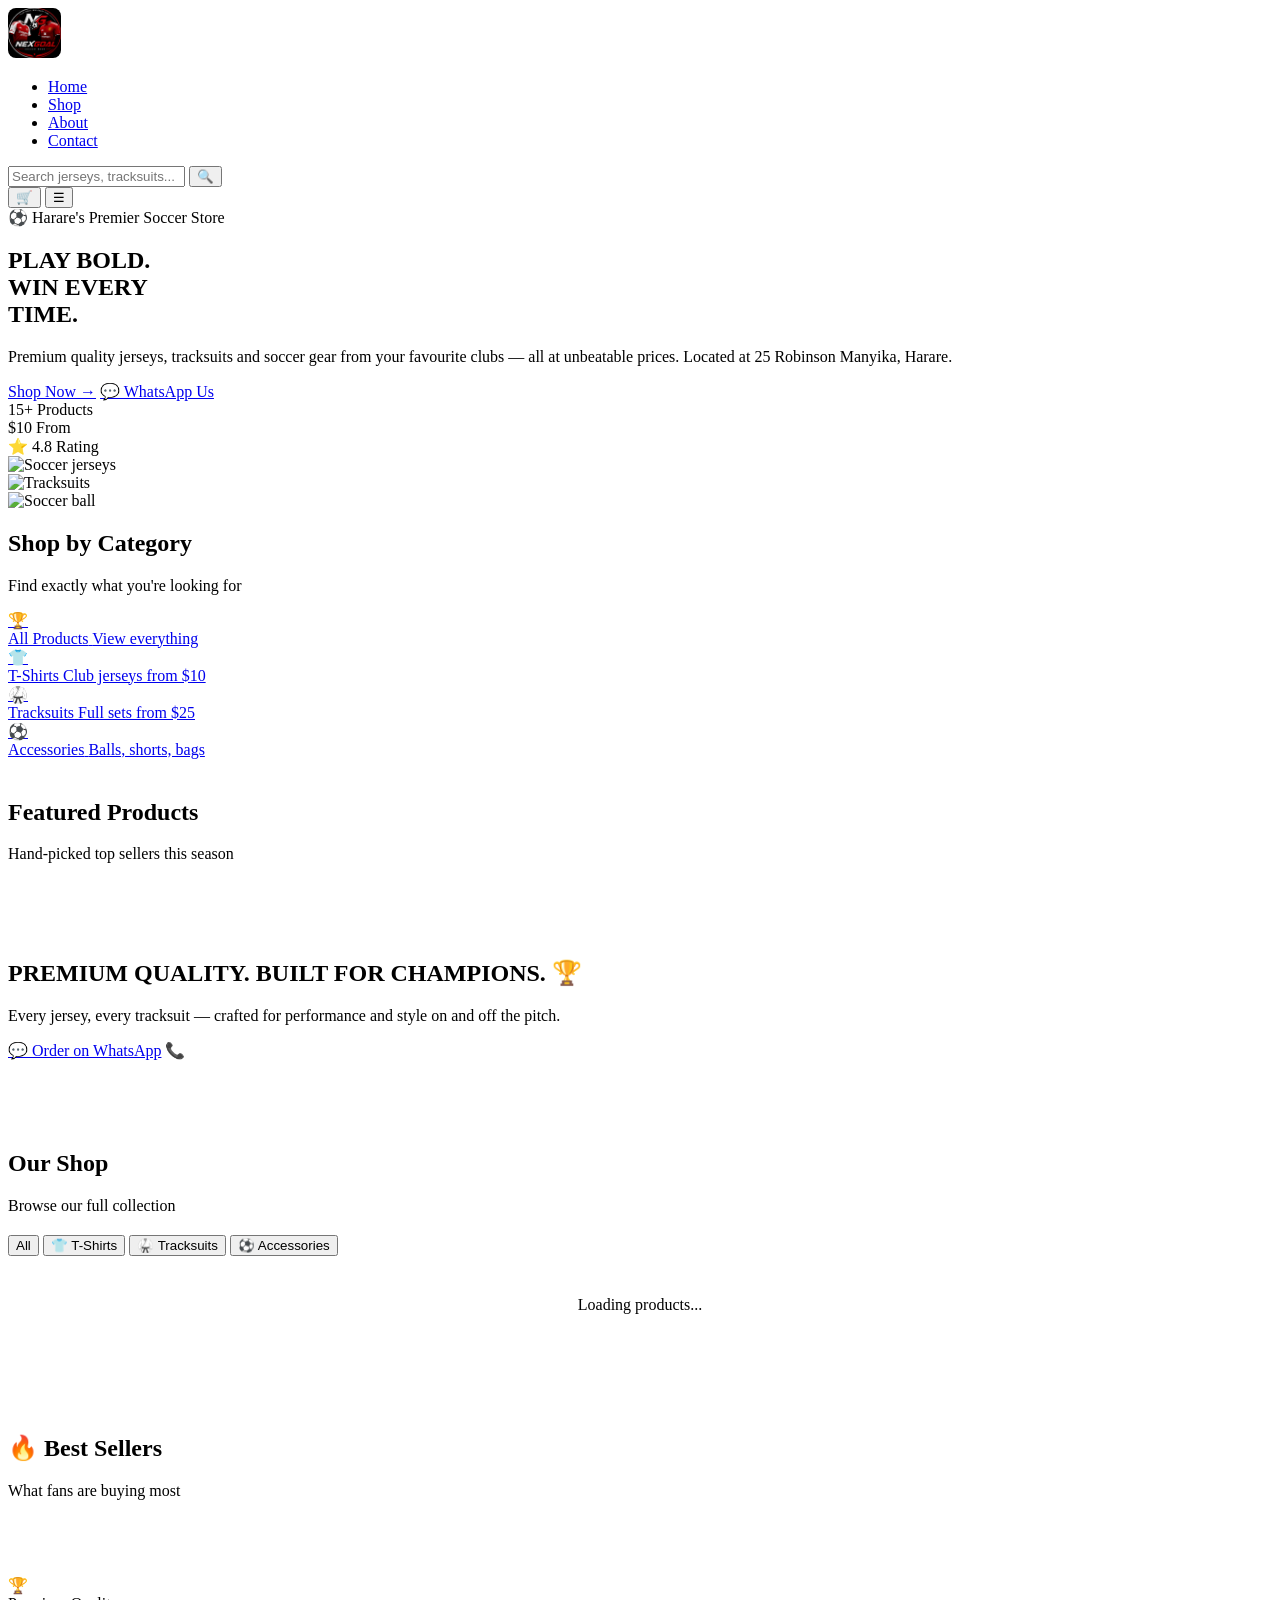
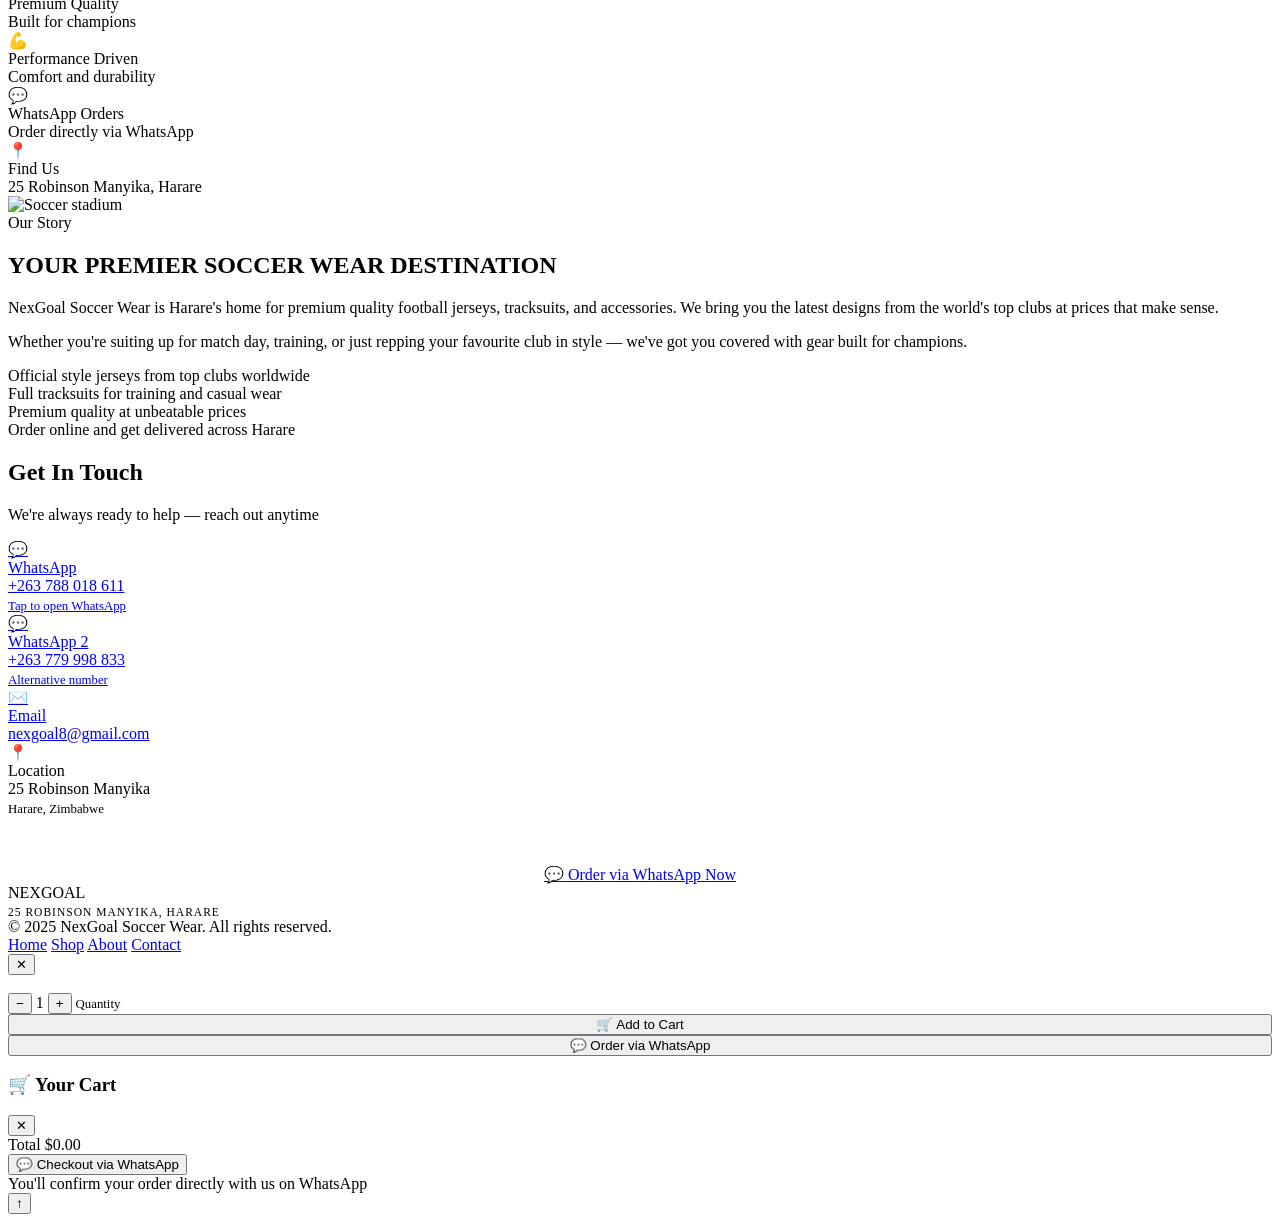
==== index.html @ 26e88021 "Add files via upload" ====
<!DOCTYPE html>
<html lang="en">
<head>
  <meta charset="UTF-8">
  <meta name="viewport" content="width=device-width, initial-scale=1.0">
  <meta name="description" content="NexGoal Soccer Wear — Premium quality jerseys, tracksuits and soccer gear. Play Bold. Win Every Time. Located at 25 Robinson Manyika, Harare.">
  <title>NexGoal Soccer Wear — Play Bold. Win Every Time.</title>
  <link rel="stylesheet" href="css/style.css">
  <link rel="icon" href="data:image/svg+xml,<svg xmlns='http://www.w3.org/2000/svg' viewBox='0 0 100 100'><text y='.9em' font-size='90'>⚽</text></svg>">
</head>
<body>

<!-- ========== NAVBAR ========== -->
<nav class="navbar">
  <div class="container">
    <div class="nav-inner">
      <a href="#home" class="nav-logo">
        <img src="[data-uri]" alt="NexGoal Soccer Wear" style="height:50px;width:auto;border-radius:8px;">
      </a>
      <ul class="nav-links" id="nav-links">
        <li><a href="#home" class="active">Home</a></li>
        <li><a href="#shop">Shop</a></li>
        <li><a href="#about">About</a></li>
        <li><a href="#contact">Contact</a></li>
      </ul>
      <div class="nav-search">
        <input class="search-input" type="text" placeholder="Search jerseys, tracksuits...">
        <button class="search-btn">🔍</button>
      </div>
      <div class="nav-actions">
        <button class="cart-btn" onclick="openCart()" title="View Cart">
          🛒 <span class="cart-badge" style="display:none">0</span>
        </button>
        <button class="hamburger" onclick="toggleMobileNav()" aria-label="Menu">☰</button>
      </div>
    </div>
  </div>
</nav>

<!-- ========== HERO ========== -->
<section class="hero" id="home">
  <div class="hero-bg"></div>
  <div class="hero-diagonal"></div>
  <div class="container">
    <div class="hero-inner">
      <div class="hero-content">
        <div class="hero-tag">⚽ Harare's Premier Soccer Store</div>
        <h1>PLAY BOLD.<br><span>WIN EVERY</span><br>TIME.</h1>
        <p>Premium quality jerseys, tracksuits and soccer gear from your favourite clubs — all at unbeatable prices. Located at 25 Robinson Manyika, Harare.</p>
        <div class="hero-btns">
          <a href="#shop" class="btn btn-red">Shop Now →</a>
          <a href="https://wa.me/263788018611" target="_blank" class="btn btn-whatsapp">💬 WhatsApp Us</a>
        </div>
        <div class="hero-stats">
          <div class="stat-item">
            <span class="stat-num">15+</span>
            <span class="stat-label">Products</span>
          </div>
          <div class="stat-item">
            <span class="stat-num">$10</span>
            <span class="stat-label">From</span>
          </div>
          <div class="stat-item">
            <span class="stat-num">⭐ 4.8</span>
            <span class="stat-label">Rating</span>
          </div>
        </div>
      </div>
      <div class="hero-visual">
        <div class="hero-img-card">
          <img src="https://images.unsplash.com/photo-1574629810360-7efbbe195018?w=800&q=80" alt="Soccer jerseys">
        </div>
        <div class="hero-img-card">
          <img src="https://images.unsplash.com/photo-1556906781-9a412961a28c?w=400&q=80" alt="Tracksuits">
        </div>
        <div class="hero-img-card">
          <img src="https://images.unsplash.com/photo-1553778263-73a83bab9b0c?w=400&q=80" alt="Soccer ball">
        </div>
      </div>
    </div>
  </div>
</section>

<!-- ========== CATEGORIES ========== -->
<section class="categories-strip">
  <div class="container">
    <div class="section-header">
      <h2 class="section-title">Shop by <span>Category</span></h2>
      <p class="section-subtitle">Find exactly what you're looking for</p>
    </div>
    <div class="categories-grid">
      <a class="cat-card active" data-cat="All" onclick="setFilter('All');scrollToShop()" href="#shop">
        <div class="cat-icon">🏆</div>
        <span class="cat-name">All Products</span>
        <span class="cat-count">View everything</span>
      </a>
      <a class="cat-card" data-cat="T-Shirts" onclick="setFilter('T-Shirts');scrollToShop()" href="#shop">
        <div class="cat-icon">👕</div>
        <span class="cat-name">T-Shirts</span>
        <span class="cat-count">Club jerseys from $10</span>
      </a>
      <a class="cat-card" data-cat="Tracksuits" onclick="setFilter('Tracksuits');scrollToShop()" href="#shop">
        <div class="cat-icon">🥋</div>
        <span class="cat-name">Tracksuits</span>
        <span class="cat-count">Full sets from $25</span>
      </a>
      <a class="cat-card" data-cat="Accessories" onclick="setFilter('Accessories');scrollToShop()" href="#shop">
        <div class="cat-icon">⚽</div>
        <span class="cat-name">Accessories</span>
        <span class="cat-count">Balls, shorts, bags</span>
      </a>
    </div>
  </div>
</section>

<!-- ========== FEATURED ========== -->
<section style="padding:20px 0 60px;background:var(--black)">
  <div class="container">
    <div class="section-header">
      <h2 class="section-title">Featured <span>Products</span></h2>
      <p class="section-subtitle">Hand-picked top sellers this season</p>
    </div>
    <div class="products-grid" id="featured-grid"></div>
  </div>
</section>

<!-- ========== BANNER ========== -->
<div class="banner-strip">
  <div class="container">
    <div class="banner-inner">
      <div class="banner-text">
        <h2>PREMIUM QUALITY. BUILT FOR CHAMPIONS. 🏆</h2>
        <p>Every jersey, every tracksuit — crafted for performance and style on and off the pitch.</p>
      </div>
      <div class="banner-actions">
        <a href="https://wa.me/263788018611?text=Hello%20NexGoal!%20I%20need%20soccer%20wear." target="_blank" class="btn btn-outline">💬 Order on WhatsApp</a>
        <a href="tel:+263788018611" class="btn" style="background:var(--black);color:white">📞 Call Now</a>
      </div>
    </div>
  </div>
</div>

<!-- ========== SHOP ========== -->
<section class="products-section" id="shop" style="padding-top:70px">
  <div class="container">
    <div class="section-header" style="margin-bottom:20px">
      <h2 class="section-title">Our <span>Shop</span></h2>
      <p class="section-subtitle">Browse our full collection</p>
    </div>
    <div class="products-controls" id="filter-controls">
      <button class="filter-btn active" data-cat="All" onclick="setFilter('All')">All</button>
      <button class="filter-btn" data-cat="T-Shirts" onclick="setFilter('T-Shirts')">👕 T-Shirts</button>
      <button class="filter-btn" data-cat="Tracksuits" onclick="setFilter('Tracksuits')">🥋 Tracksuits</button>
      <button class="filter-btn" data-cat="Accessories" onclick="setFilter('Accessories')">⚽ Accessories</button>
    </div>
    <div class="products-grid" id="products-grid">
      <div style="grid-column:1/-1;text-align:center;padding:40px;color:var(--grey-500)">Loading products...</div>
    </div>
  </div>
</section>

<!-- ========== BEST SELLERS ========== -->
<section style="padding:60px 0;background:var(--dark)">
  <div class="container">
    <div class="section-header">
      <h2 class="section-title">🔥 <span>Best Sellers</span></h2>
      <p class="section-subtitle">What fans are buying most</p>
    </div>
    <div class="products-grid" id="bestseller-grid"></div>
  </div>
</section>

<!-- ========== INFO STRIP ========== -->
<div class="info-strip">
  <div class="container">
    <div class="info-grid">
      <div class="info-item">
        <div class="info-icon">🏆</div>
        <div class="info-title">Premium Quality</div>
        <div class="info-text">Built for champions</div>
      </div>
      <div class="info-item">
        <div class="info-icon">💪</div>
        <div class="info-title">Performance Driven</div>
        <div class="info-text">Comfort and durability</div>
      </div>
      <div class="info-item">
        <div class="info-icon">💬</div>
        <div class="info-title">WhatsApp Orders</div>
        <div class="info-text">Order directly via WhatsApp</div>
      </div>
      <div class="info-item">
        <div class="info-icon">📍</div>
        <div class="info-title">Find Us</div>
        <div class="info-text">25 Robinson Manyika, Harare</div>
      </div>
    </div>
  </div>
</div>

<!-- ========== ABOUT ========== -->
<section class="about-section" id="about">
  <div class="container">
    <div class="about-grid">
      <div class="about-img">
        <img src="https://images.unsplash.com/photo-1508098682722-e99c643e7f0b?w=800&q=80" alt="Soccer stadium" loading="lazy">
      </div>
      <div class="about-content">
        <div class="about-tag">Our Story</div>
        <h2>YOUR PREMIER <span>SOCCER WEAR</span> DESTINATION</h2>
        <p>NexGoal Soccer Wear is Harare's home for premium quality football jerseys, tracksuits, and accessories. We bring you the latest designs from the world's top clubs at prices that make sense.</p>
        <p>Whether you're suiting up for match day, training, or just repping your favourite club in style — we've got you covered with gear built for champions.</p>
        <div class="about-highlights">
          <div class="highlight"><div class="highlight-dot"></div>Official style jerseys from top clubs worldwide</div>
          <div class="highlight"><div class="highlight-dot"></div>Full tracksuits for training and casual wear</div>
          <div class="highlight"><div class="highlight-dot"></div>Premium quality at unbeatable prices</div>
          <div class="highlight"><div class="highlight-dot"></div>Order online and get delivered across Harare</div>
        </div>
      </div>
    </div>
  </div>
</section>

<!-- ========== CONTACT ========== -->
<section class="contact-section" id="contact">
  <div class="container">
    <div class="section-header">
      <h2 class="section-title">Get In <span>Touch</span></h2>
      <p class="section-subtitle">We're always ready to help — reach out anytime</p>
    </div>
    <div class="contact-grid">
      <a class="contact-card" href="https://wa.me/263788018611" target="_blank">
        <div class="contact-icon">💬</div>
        <div>
          <div class="contact-label">WhatsApp</div>
          <div class="contact-value">+263 788 018 611</div>
          <div style="font-size:0.8rem;color:var(--grey-500);margin-top:4px">Tap to open WhatsApp</div>
        </div>
      </a>
      <a class="contact-card" href="https://wa.me/263779998833" target="_blank">
        <div class="contact-icon">💬</div>
        <div>
          <div class="contact-label">WhatsApp 2</div>
          <div class="contact-value">+263 779 998 833</div>
          <div style="font-size:0.8rem;color:var(--grey-500);margin-top:4px">Alternative number</div>
        </div>
      </a>
      <a class="contact-card" href="mailto:nexgoal8@gmail.com">
        <div class="contact-icon">✉️</div>
        <div>
          <div class="contact-label">Email</div>
          <div class="contact-value">nexgoal8@gmail.com</div>
        </div>
      </a>
      <div class="contact-card">
        <div class="contact-icon">📍</div>
        <div>
          <div class="contact-label">Location</div>
          <div class="contact-value">25 Robinson Manyika</div>
          <div style="font-size:0.8rem;color:var(--grey-500);margin-top:4px">Harare, Zimbabwe</div>
        </div>
      </div>
    </div>
    <div style="text-align:center;margin-top:48px">
      <a href="https://wa.me/263788018611?text=Hello%20NexGoal!%20I%20would%20like%20to%20place%20an%20order." target="_blank" class="btn btn-whatsapp" style="font-size:1rem;padding:16px 36px;">
        💬 Order via WhatsApp Now
      </a>
    </div>
  </div>
</section>

<!-- ========== FOOTER ========== -->
<footer>
  <div class="container">
    <div class="footer-inner">
      <div>
        <div class="footer-brand">NEX<span>GOAL</span></div>
        <div style="font-size:0.72rem;color:var(--grey-500);margin-top:4px;letter-spacing:1px">25 ROBINSON MANYIKA, HARARE</div>
      </div>
      <div class="footer-copy">© 2025 NexGoal Soccer Wear. All rights reserved.</div>
      <div class="footer-links">
        <a href="#home">Home</a>
        <a href="#shop">Shop</a>
        <a href="#about">About</a>
        <a href="#contact">Contact</a>
      </div>
    </div>
  </div>
</footer>

<!-- ========== PRODUCT MODAL ========== -->
<div class="modal-overlay" id="product-modal">
  <div class="modal">
    <button class="modal-close" onclick="closeModal()">✕</button>
    <div class="modal-grid">
      <div class="modal-img"><img src="" alt=""></div>
      <div class="modal-body">
        <div class="modal-category"></div>
        <div class="modal-name"></div>
        <div class="modal-stars" style="color:#FFB300;font-size:0.85rem"></div>
        <div class="modal-price"></div>
        <div class="modal-desc"></div>
        <div class="modal-actions">
          <div class="qty-control">
            <button class="qty-btn" onclick="changeModalQty(-1)">−</button>
            <span class="qty-num" id="modal-qty">1</span>
            <button class="qty-btn" onclick="changeModalQty(1)">+</button>
            <span style="font-size:0.8rem;color:var(--grey-500)">Quantity</span>
          </div>
          <button class="btn btn-red" style="width:100%;justify-content:center" onclick="addToCartFromModal()">🛒 Add to Cart</button>
          <button class="btn btn-whatsapp" style="width:100%;justify-content:center" onclick="whatsappFromModal()">💬 Order via WhatsApp</button>
        </div>
      </div>
    </div>
  </div>
</div>

<!-- ========== CART DRAWER ========== -->
<div class="cart-overlay" id="cart-overlay" onclick="closeCart()"></div>
<div class="cart-drawer" id="cart-drawer">
  <div class="cart-header">
    <h3>🛒 Your Cart</h3>
    <button class="cart-close-btn" onclick="closeCart()">✕</button>
  </div>
  <div class="cart-items" id="cart-items"></div>
  <div class="cart-footer">
    <div class="cart-total-row">
      <span class="cart-total-label">Total</span>
      <span class="cart-total-amount" id="cart-total">$0.00</span>
    </div>
    <button class="cart-checkout-btn" onclick="checkoutWhatsApp()">💬 Checkout via WhatsApp</button>
    <div class="cart-note">You'll confirm your order directly with us on WhatsApp</div>
  </div>
</div>

<!-- ========== TOAST ========== -->
<div class="toast" id="toast"><span class="toast-msg"></span></div>

<!-- ========== SCROLL TOP ========== -->
<button class="scroll-top" id="scroll-top" onclick="window.scrollTo({top:0,behavior:'smooth'})" title="Back to top">↑</button>

<script src="js/app.js"></script>
<script>
  function scrollToShop() { setTimeout(() => document.getElementById('shop')?.scrollIntoView({ behavior: 'smooth' }), 50); }
  const sections = ['home','shop','about','contact'];
  window.addEventListener('scroll', () => {
    const y = window.scrollY + 100;
    sections.forEach(id => {
      const el = document.getElementById(id);
      const link = document.querySelector(`.nav-links a[href="#${id}"]`);
      if (!el || !link) return;
      link.classList.toggle('active', y >= el.offsetTop && y < el.offsetTop + el.offsetHeight);
    });
  });
</script>
</body>
</html>
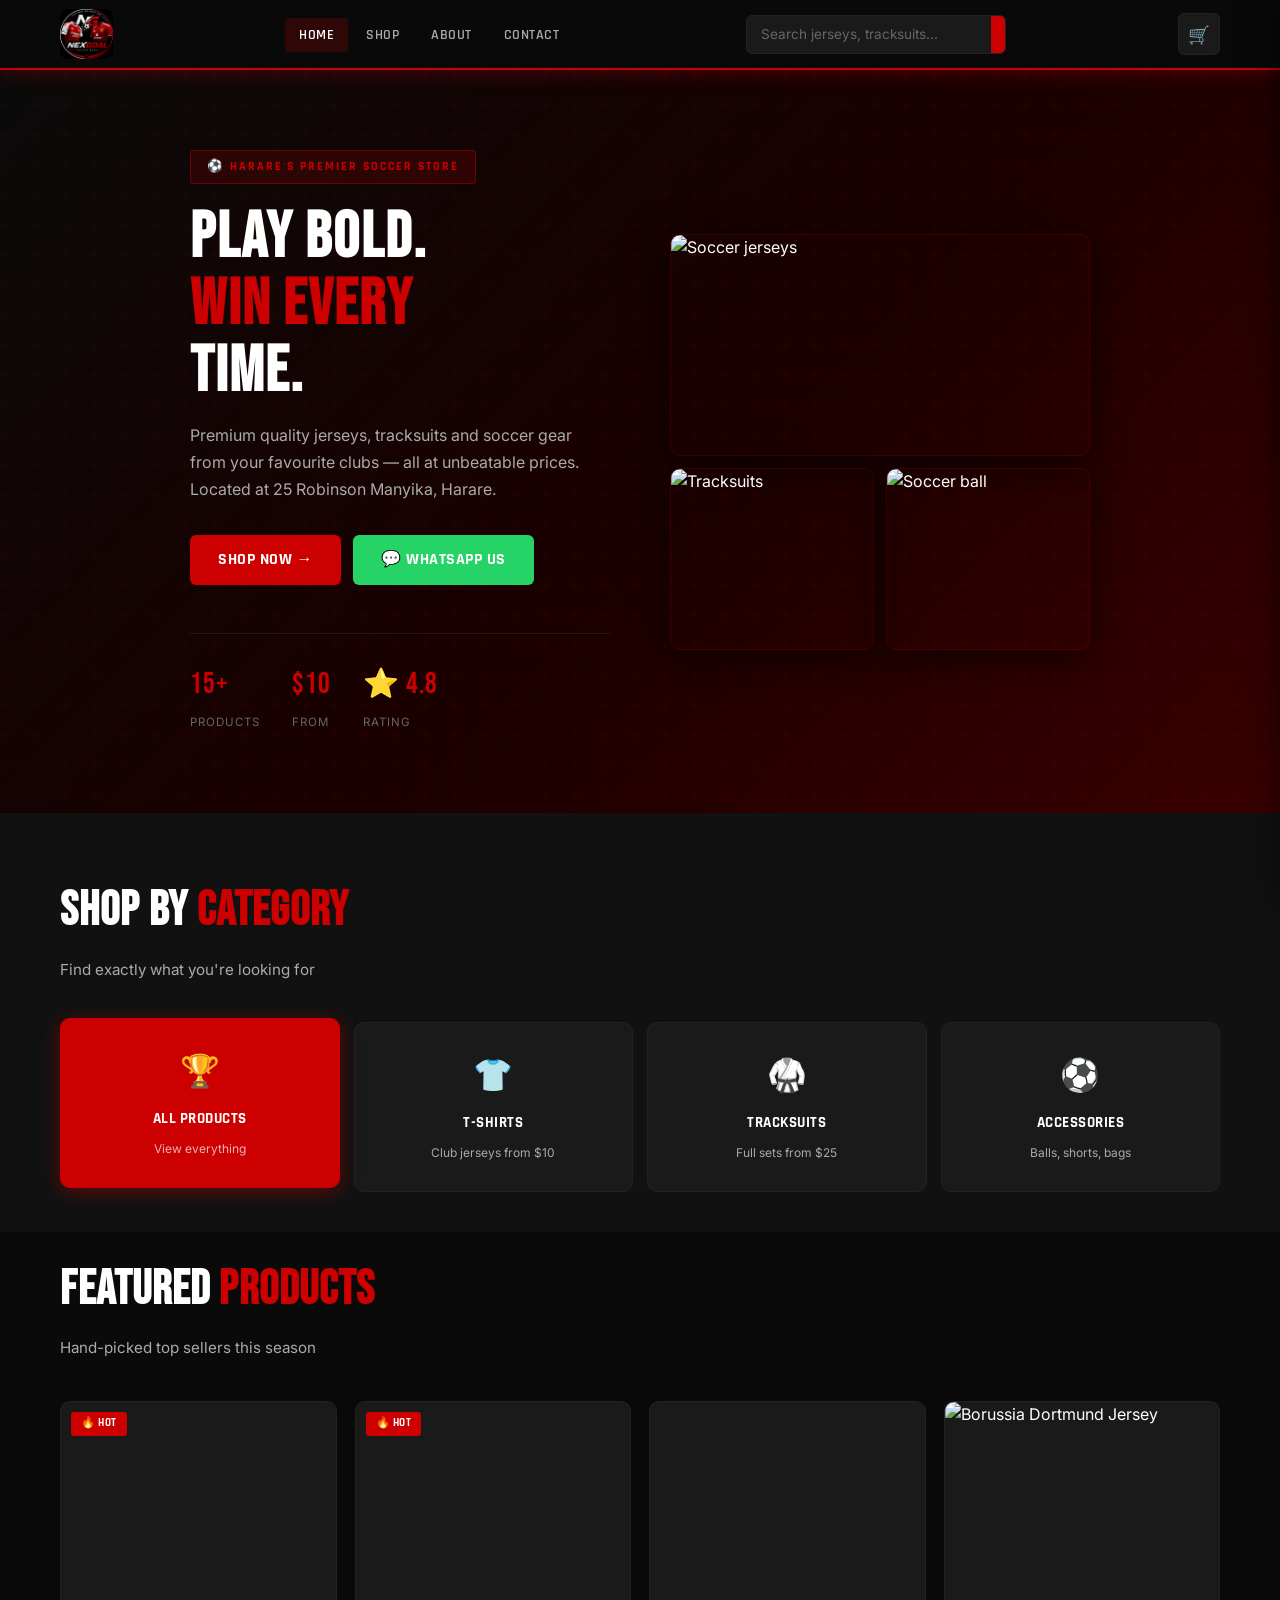
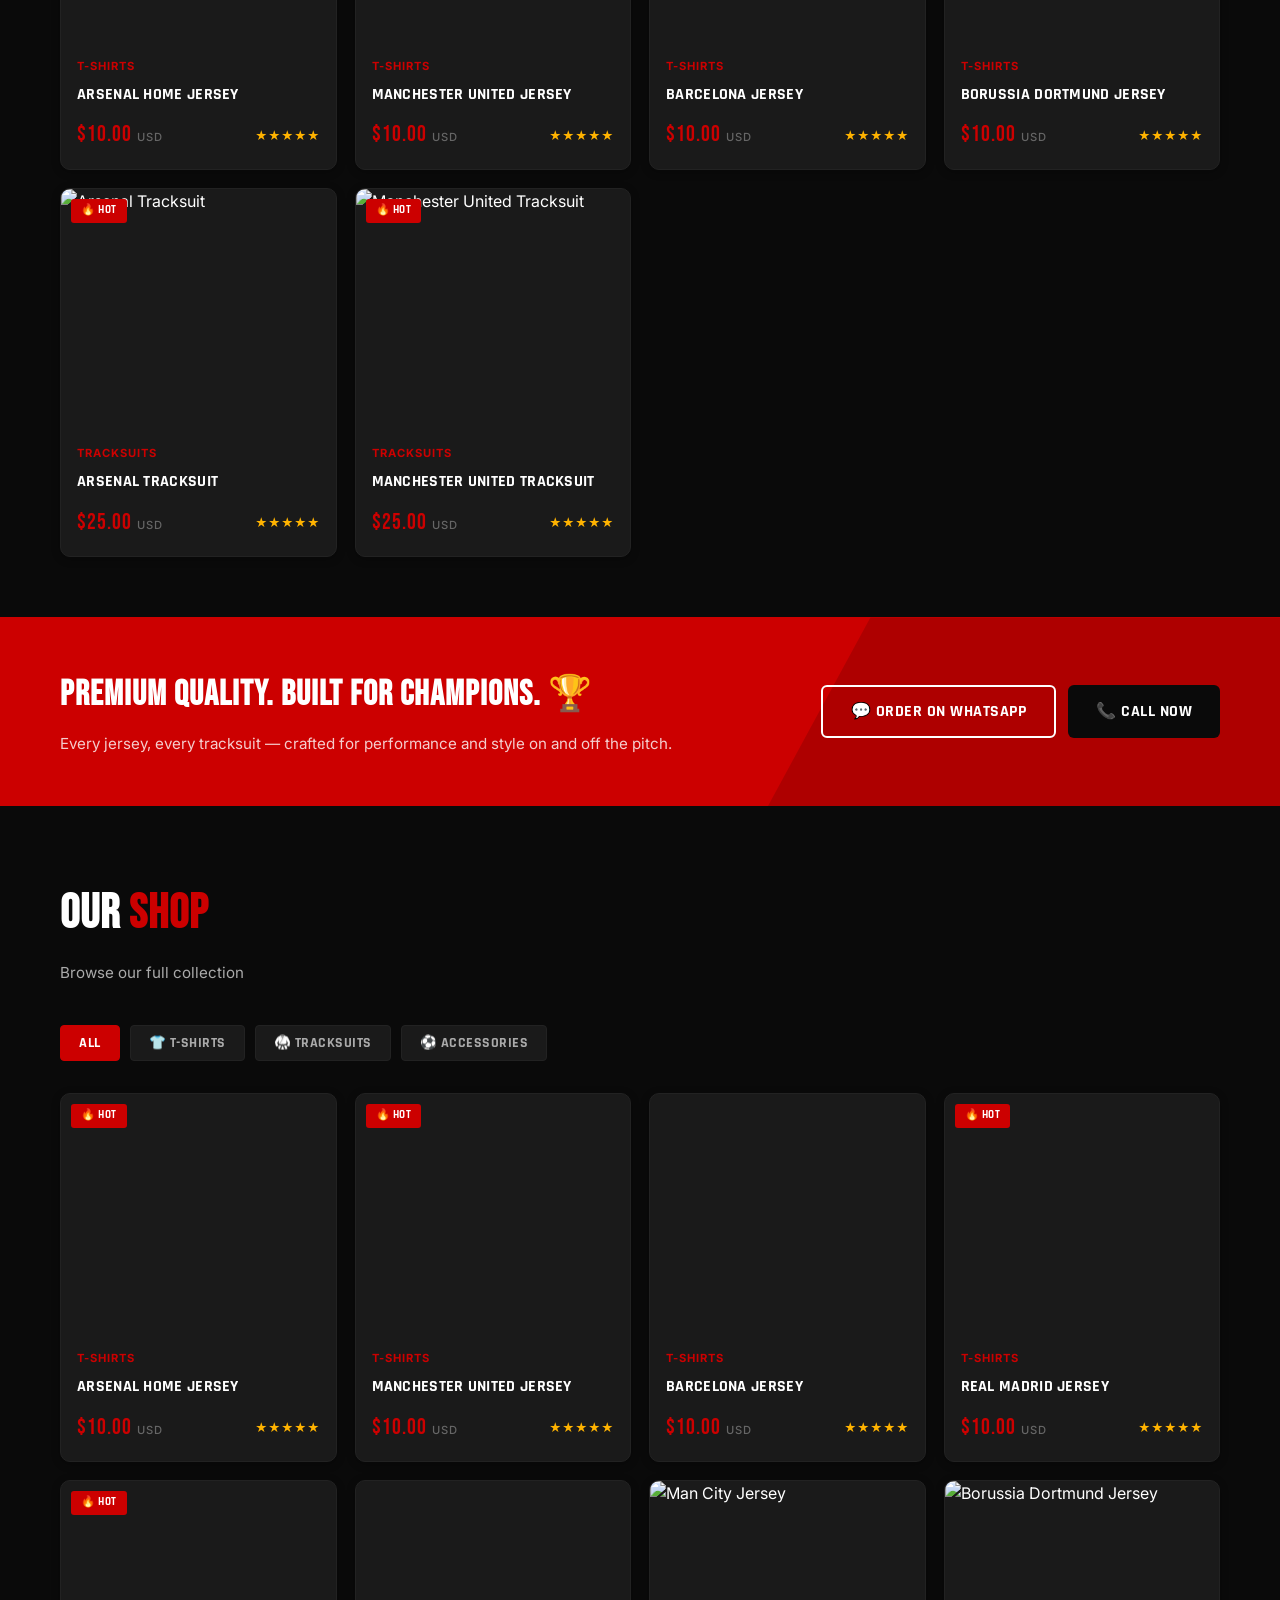
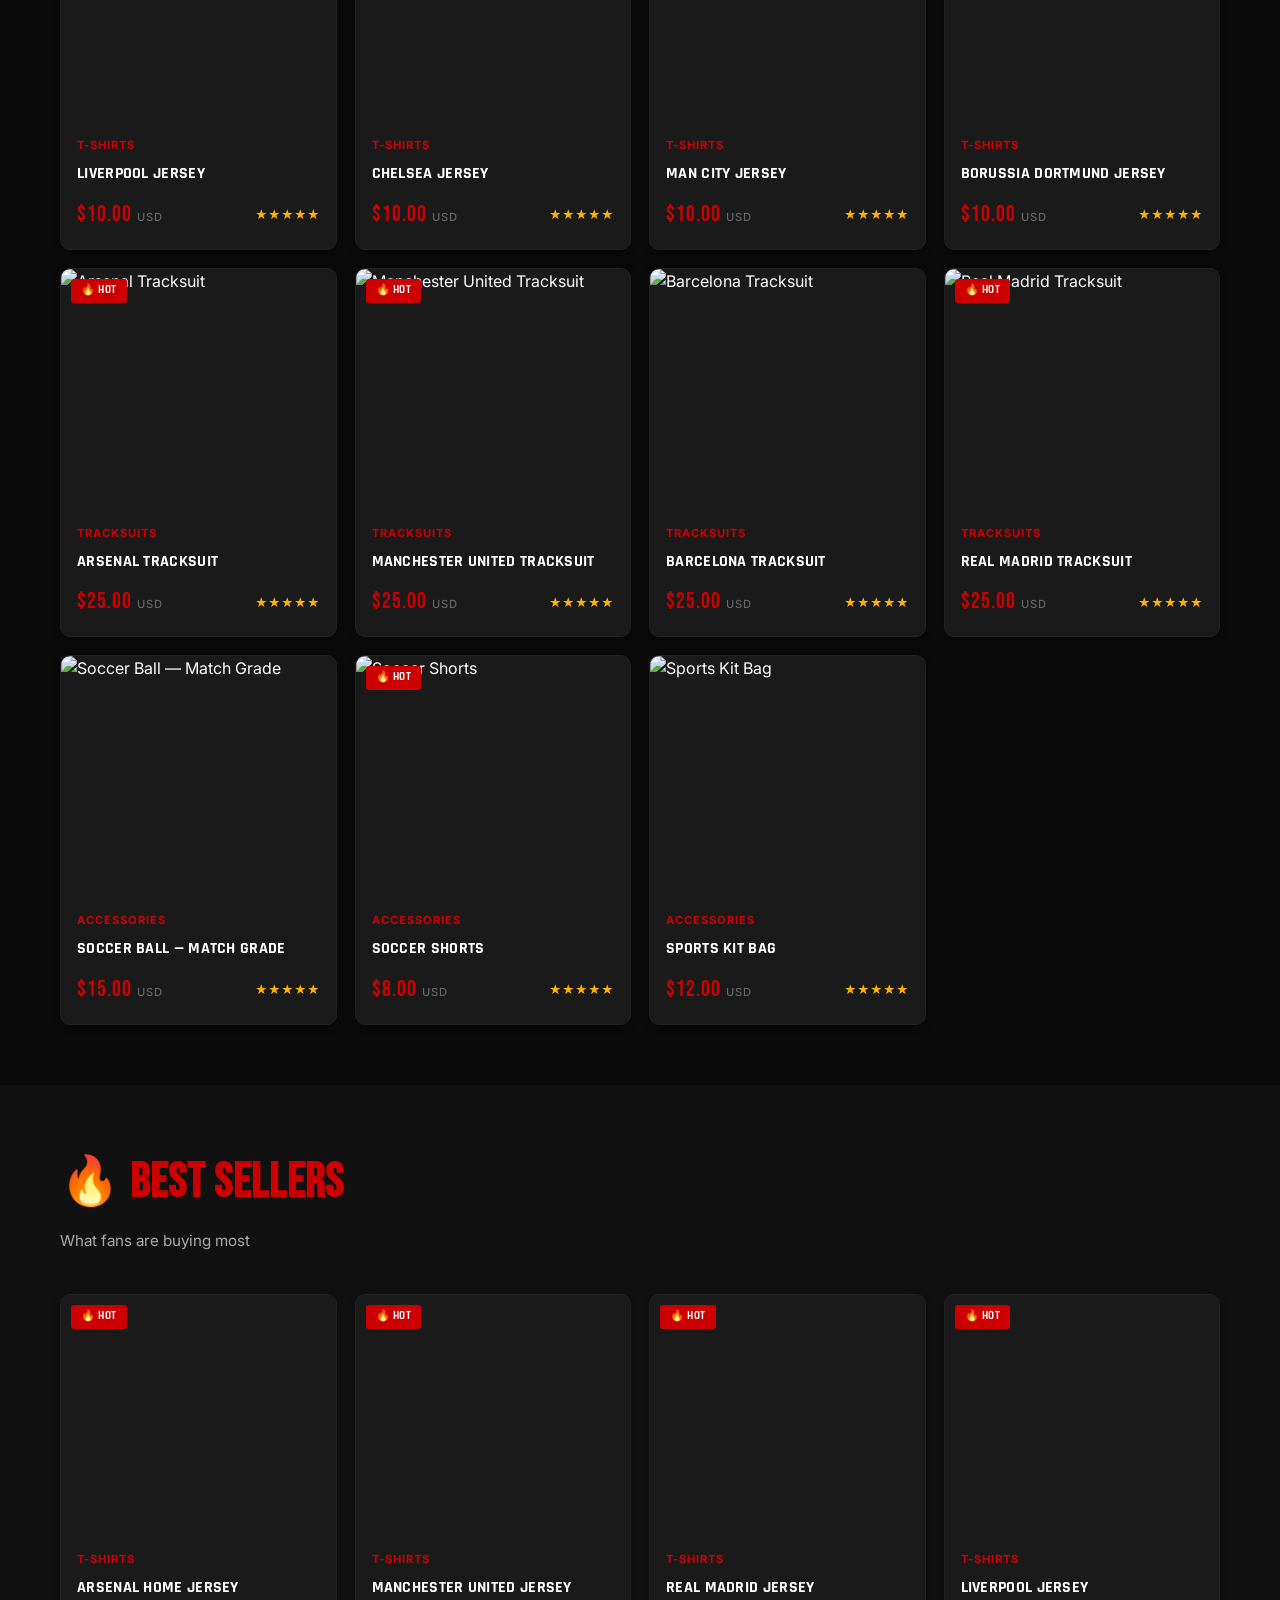
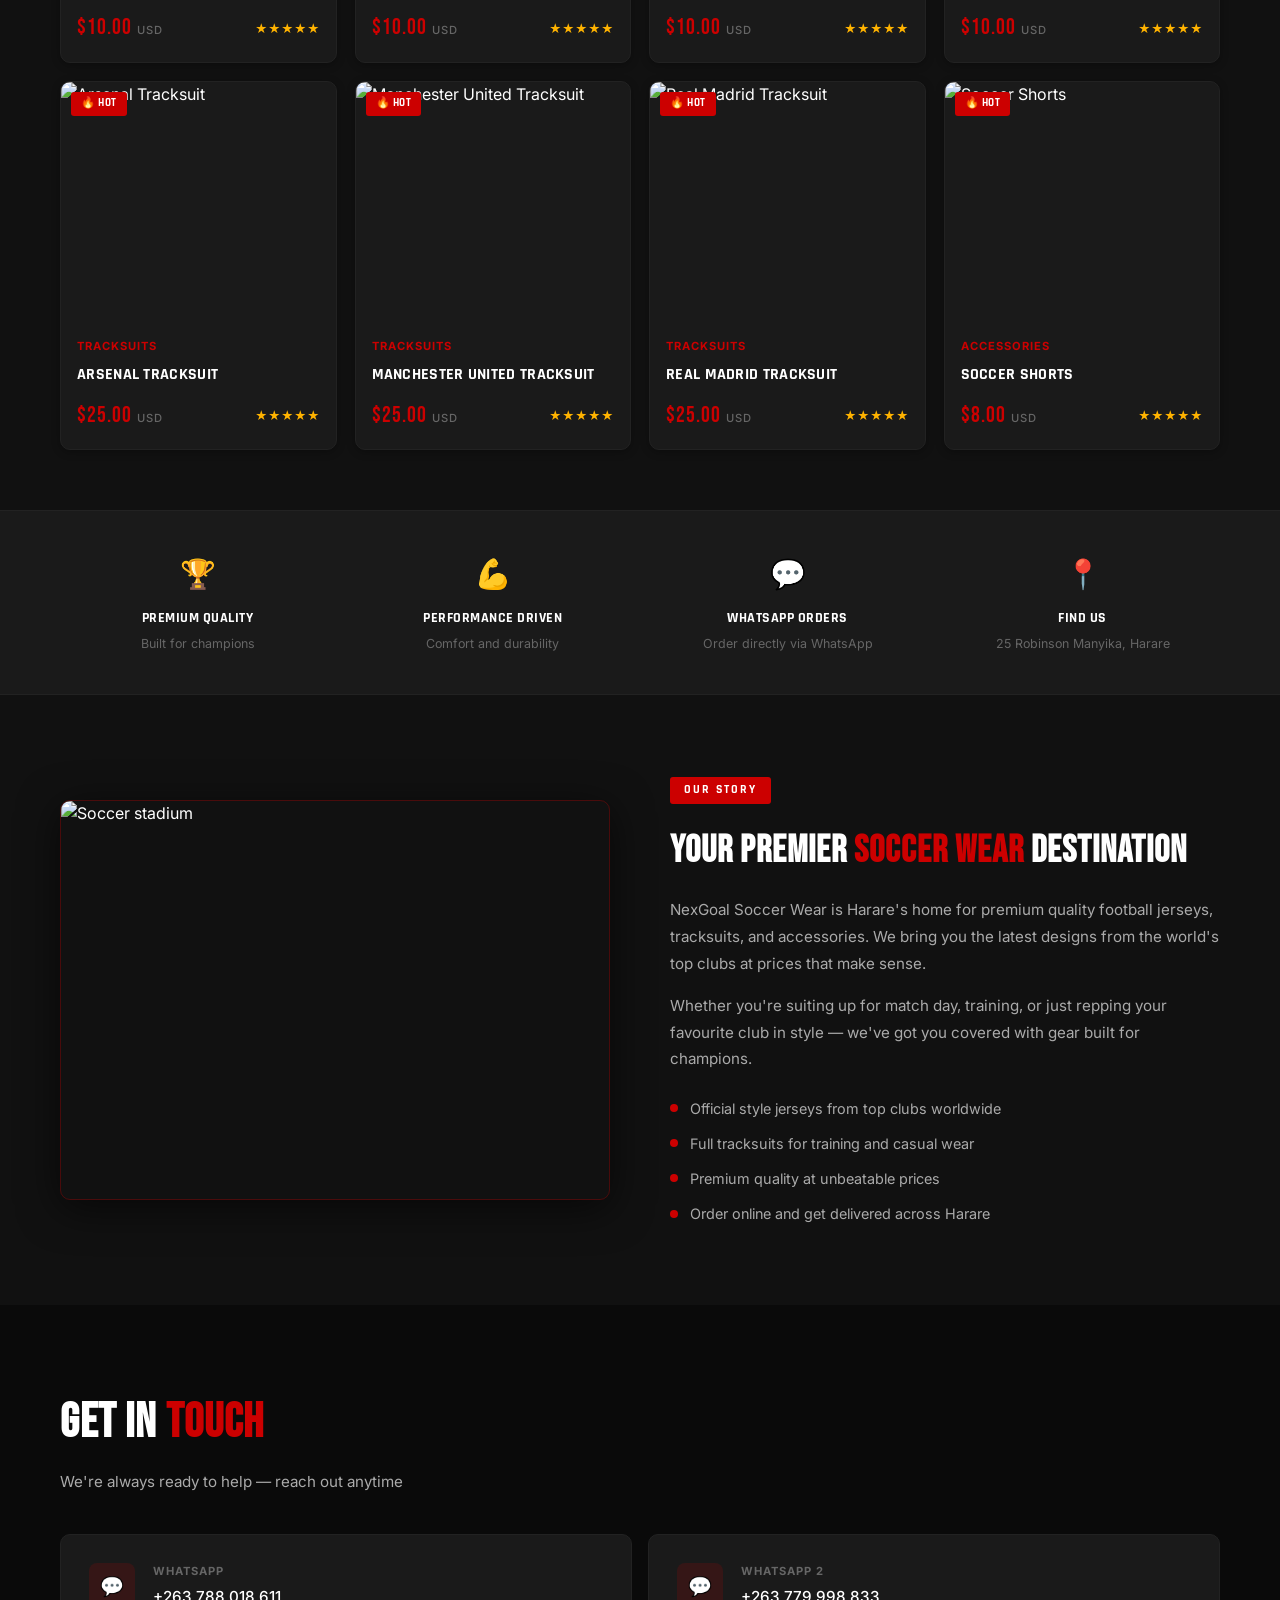
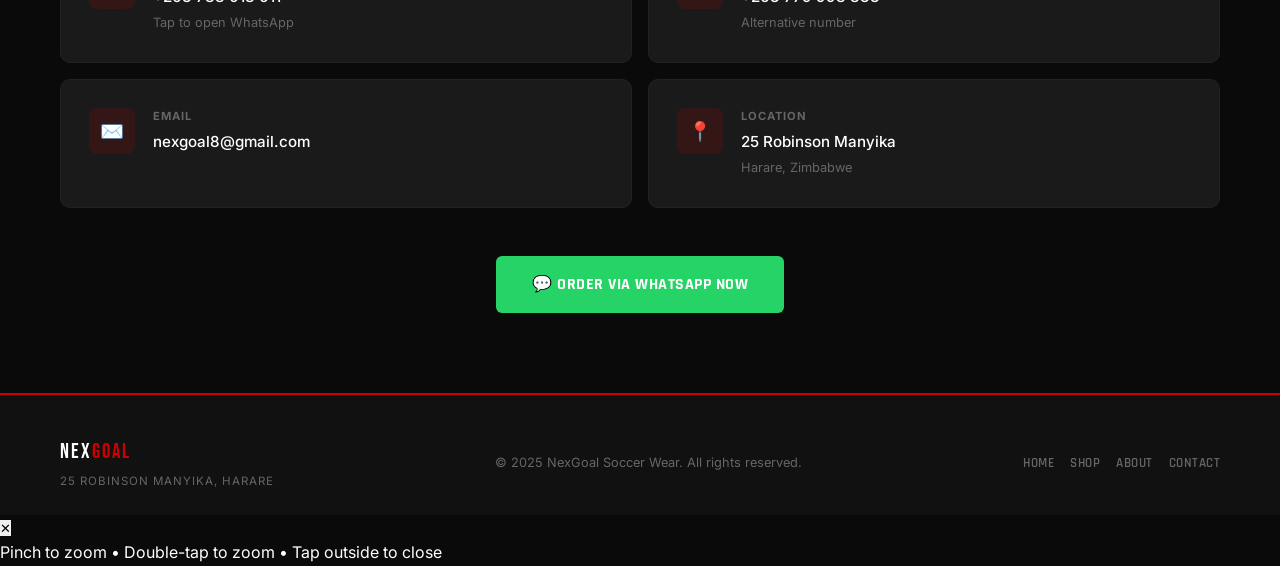
==== commit 2c23b0ad: "Add files via upload" ====
--- a/index.html
+++ b/index.html
@@ -293,7 +293,13 @@
   <div class="modal">
     <button class="modal-close" onclick="closeModal()">✕</button>
     <div class="modal-grid">
-      <div class="modal-img"><img src="" alt=""></div>
+      <div class="modal-gallery">
+        <div class="gallery-main" id="gallery-main">
+          <img id="gallery-main-img" src="" alt="" onclick="openLightbox(this.src)">
+          <button class="zoom-btn" onclick="openLightbox(document.getElementById('gallery-main-img').src)" title="Zoom">🔍</button>
+        </div>
+        <div class="gallery-thumbs" id="gallery-thumbs"></div>
+      </div>
       <div class="modal-body">
         <div class="modal-category"></div>
         <div class="modal-name"></div>
@@ -313,6 +319,15 @@
       </div>
     </div>
   </div>
+</div>
+
+<!-- ========== LIGHTBOX ========== -->
+<div class="lightbox" id="lightbox" onclick="closeLightbox()">
+  <button class="lightbox-close" onclick="closeLightbox()">✕</button>
+  <div class="lightbox-inner" id="lightbox-inner">
+    <img id="lightbox-img" src="" alt="" onclick="event.stopPropagation()">
+  </div>
+  <div class="lightbox-hint">Pinch to zoom • Double-tap to zoom • Tap outside to close</div>
 </div>
 
 <!-- ========== CART DRAWER ========== -->
--- a/css/style.css
+++ b/css/style.css
@@ -0,0 +1,501 @@
+/* =============================================
+   NexGoal Soccer Wear — Main Stylesheet
+   ============================================= */
+
+@import url('https://fonts.googleapis.com/css2?family=Bebas+Neue&family=Rajdhani:wght@400;500;600;700&family=Inter:wght@300;400;500;600&display=swap');
+
+/* ---------- CSS Variables ---------- */
+:root {
+  --black: #0A0A0A;
+  --dark: #111111;
+  --dark2: #1A1A1A;
+  --dark3: #222222;
+  --red: #CC0000;
+  --red-bright: #FF0000;
+  --red-dark: #990000;
+  --white: #FFFFFF;
+  --off-white: #F5F5F5;
+  --grey-100: #EEEEEE;
+  --grey-300: #AAAAAA;
+  --grey-500: #666666;
+  --grey-700: #444444;
+  --whatsapp: #25D366;
+  --whatsapp-dark: #128C7E;
+
+  --font-head: 'Rajdhani', sans-serif;
+  --font-display: 'Bebas Neue', sans-serif;
+  --font-body: 'Inter', sans-serif;
+
+  --shadow-sm: 0 2px 8px rgba(0,0,0,0.3);
+  --shadow-md: 0 4px 20px rgba(0,0,0,0.5);
+  --shadow-lg: 0 8px 40px rgba(0,0,0,0.6);
+  --shadow-red: 0 4px 20px rgba(204,0,0,0.4);
+  --radius: 10px;
+  --radius-sm: 6px;
+  --transition: all 0.25s ease;
+}
+
+/* ---------- Reset & Base ---------- */
+*, *::before, *::after { box-sizing: border-box; margin: 0; padding: 0; }
+html { scroll-behavior: smooth; font-size: 16px; }
+body { font-family: var(--font-body); color: var(--white); background: var(--black); line-height: 1.6; overflow-x: hidden; }
+a { text-decoration: none; color: inherit; }
+ul { list-style: none; }
+img { max-width: 100%; display: block; }
+button { cursor: pointer; border: none; outline: none; font-family: var(--font-body); }
+
+/* ---------- Utility ---------- */
+.container { max-width: 1200px; margin: 0 auto; padding: 0 20px; }
+.section-title { font-family: var(--font-display); font-size: clamp(2rem, 4vw, 3rem); color: var(--white); margin-bottom: 8px; letter-spacing: 1px; }
+.section-title span { color: var(--red); }
+.section-subtitle { color: var(--grey-300); font-size: 0.95rem; margin-bottom: 40px; }
+.section-header { margin-bottom: 40px; }
+
+.btn {
+  display: inline-flex; align-items: center; gap: 8px;
+  padding: 12px 28px;
+  border-radius: var(--radius-sm);
+  font-family: var(--font-head);
+  font-weight: 700; font-size: 1rem;
+  letter-spacing: 0.5px;
+  transition: var(--transition);
+  text-transform: uppercase;
+}
+.btn-red { background: var(--red); color: var(--white); }
+.btn-red:hover { background: var(--red-bright); transform: translateY(-2px); box-shadow: var(--shadow-red); }
+.btn-outline { background: transparent; color: var(--white); border: 2px solid var(--white); }
+.btn-outline:hover { background: var(--white); color: var(--black); }
+.btn-whatsapp { background: var(--whatsapp); color: var(--white); }
+.btn-whatsapp:hover { background: var(--whatsapp-dark); transform: translateY(-2px); box-shadow: 0 4px 15px rgba(37,211,102,0.4); }
+
+/* ---------- Navbar ---------- */
+.navbar {
+  position: sticky; top: 0; z-index: 1000;
+  background: rgba(10,10,10,0.97);
+  border-bottom: 2px solid var(--red);
+  box-shadow: 0 2px 20px rgba(204,0,0,0.3);
+  backdrop-filter: blur(10px);
+}
+.nav-inner {
+  display: flex; align-items: center;
+  justify-content: space-between;
+  height: 68px; gap: 20px;
+}
+.nav-logo { display: flex; align-items: center; gap: 12px; flex-shrink: 0; }
+.logo-icon {
+  width: 44px; height: 44px;
+  background: var(--red);
+  border-radius: 8px;
+  display: flex; align-items: center; justify-content: center;
+  font-family: var(--font-display);
+  font-size: 1.1rem; color: var(--white);
+  letter-spacing: 1px;
+}
+.logo-text .brand { display: block; font-family: var(--font-display); font-size: 1.2rem; color: var(--white); letter-spacing: 2px; line-height: 1; }
+.logo-text .brand span { color: var(--red); }
+.logo-text .tagline { display: block; font-size: 0.6rem; color: var(--grey-300); letter-spacing: 2px; text-transform: uppercase; margin-top: 2px; }
+
+.nav-links { display: flex; align-items: center; gap: 4px; }
+.nav-links a {
+  padding: 8px 14px; border-radius: 4px;
+  font-family: var(--font-head); font-weight: 600;
+  font-size: 0.9rem; color: var(--grey-300);
+  transition: var(--transition); text-transform: uppercase; letter-spacing: 0.5px;
+}
+.nav-links a:hover, .nav-links a.active { color: var(--white); background: rgba(204,0,0,0.2); }
+
+.nav-search {
+  display: flex; align-items: center;
+  background: var(--dark2);
+  border: 1px solid var(--dark3);
+  border-radius: 6px; overflow: hidden;
+  flex: 1; max-width: 260px;
+  transition: var(--transition);
+}
+.nav-search:focus-within { border-color: var(--red); }
+.nav-search input {
+  flex: 1; background: transparent; border: none; outline: none;
+  padding: 9px 14px; font-size: 0.85rem; color: var(--white); font-family: var(--font-body);
+}
+.nav-search input::placeholder { color: var(--grey-500); }
+.nav-search button { background: var(--red); border: none; padding: 9px 14px; color: var(--white); font-size: 0.95rem; transition: var(--transition); }
+.nav-search button:hover { background: var(--red-bright); }
+
+.nav-actions { display: flex; align-items: center; gap: 8px; flex-shrink: 0; }
+.cart-btn {
+  position: relative; background: var(--dark2);
+  border: 1px solid var(--dark3); width: 42px; height: 42px;
+  border-radius: 6px; display: flex; align-items: center; justify-content: center;
+  color: var(--white); font-size: 1.1rem; transition: var(--transition); cursor: pointer;
+}
+.cart-btn:hover { background: var(--red); border-color: var(--red); }
+.cart-badge {
+  position: absolute; top: -5px; right: -5px;
+  background: var(--red); color: var(--white);
+  font-size: 0.65rem; font-weight: 800;
+  width: 18px; height: 18px; border-radius: 50%;
+  display: flex; align-items: center; justify-content: center;
+  font-family: var(--font-head);
+}
+.hamburger { display: none; background: transparent; border: none; color: white; font-size: 1.5rem; cursor: pointer; padding: 5px; }
+
+/* ---------- Hero ---------- */
+.hero {
+  position: relative; overflow: hidden;
+  background: var(--black);
+  min-height: 580px;
+  display: flex; align-items: center;
+  padding: 80px 0;
+}
+.hero-bg {
+  position: absolute; inset: 0;
+  background: linear-gradient(135deg, #0A0A0A 0%, #1a0000 50%, #2d0000 100%);
+}
+.hero-bg::before {
+  content: '';
+  position: absolute; inset: 0;
+  background: url("data:image/svg+xml,%3Csvg width='60' height='60' viewBox='0 0 60 60' xmlns='http://www.w3.org/2000/svg'%3E%3Cg fill='none' fill-rule='evenodd'%3E%3Cg fill='%23CC0000' fill-opacity='0.05'%3E%3Cpath d='M36 34v-4h-2v4h-4v2h4v4h2v-4h4v-2h-4zm0-30V0h-2v4h-4v2h4v4h2V6h4V4h-4zM6 34v-4H4v4H0v2h4v4h2v-4h4v-2H6zM6 4V0H4v4H0v2h4v4h2V6h4V4H6z'/%3E%3C/g%3E%3C/g%3E%3C/svg%3E");
+}
+.hero-diagonal {
+  position: absolute; top: 0; right: 0;
+  width: 55%; height: 100%;
+  background: linear-gradient(135deg, transparent 40%, rgba(204,0,0,0.08) 100%);
+  clip-path: polygon(15% 0, 100% 0, 100% 100%, 0% 100%);
+}
+.hero-inner { display: grid; grid-template-columns: 1fr 1fr; gap: 60px; align-items: center; position: relative; z-index: 1; }
+.hero-tag {
+  display: inline-block;
+  background: rgba(204,0,0,0.15); color: var(--red);
+  border: 1px solid rgba(204,0,0,0.4);
+  padding: 6px 16px; border-radius: 4px;
+  font-family: var(--font-head); font-weight: 700;
+  font-size: 0.78rem; letter-spacing: 2px; text-transform: uppercase;
+  margin-bottom: 20px;
+}
+.hero h1 {
+  font-family: var(--font-display);
+  font-size: clamp(2.5rem, 5vw, 4rem);
+  color: var(--white); line-height: 1.05; margin-bottom: 16px;
+  letter-spacing: 2px;
+}
+.hero h1 span { color: var(--red); }
+.hero p { color: var(--grey-300); font-size: 1rem; margin-bottom: 32px; max-width: 420px; line-height: 1.7; }
+.hero-btns { display: flex; gap: 12px; flex-wrap: wrap; }
+.hero-stats {
+  display: flex; gap: 32px; margin-top: 48px;
+  padding-top: 28px; border-top: 1px solid rgba(255,255,255,0.08);
+}
+.stat-num { display: block; font-family: var(--font-display); font-size: 1.8rem; color: var(--red); letter-spacing: 1px; }
+.stat-label { font-size: 0.72rem; color: var(--grey-500); text-transform: uppercase; letter-spacing: 1px; }
+
+.hero-visual { display: grid; grid-template-columns: 1fr 1fr; gap: 12px; }
+.hero-img-card { border-radius: var(--radius); overflow: hidden; box-shadow: var(--shadow-lg); border: 1px solid rgba(204,0,0,0.2); transition: var(--transition); }
+.hero-img-card:hover { transform: scale(1.02); border-color: var(--red); }
+.hero-img-card img { width: 100%; height: 180px; object-fit: cover; }
+.hero-img-card:first-child { grid-column: span 2; }
+.hero-img-card:first-child img { height: 220px; }
+
+/* ---------- Categories ---------- */
+.categories-strip { padding: 60px 0 40px; background: var(--dark); }
+.categories-grid { display: grid; grid-template-columns: repeat(4, 1fr); gap: 14px; }
+.cat-card {
+  background: var(--dark2);
+  border: 1px solid var(--dark3);
+  border-radius: var(--radius);
+  padding: 26px 20px; text-align: center;
+  cursor: pointer; transition: var(--transition);
+  display: block;
+}
+.cat-card:hover, .cat-card.active {
+  background: var(--red); border-color: var(--red);
+  transform: translateY(-4px); box-shadow: var(--shadow-red);
+}
+.cat-icon { font-size: 2rem; margin-bottom: 10px; }
+.cat-name { font-family: var(--font-head); font-weight: 700; font-size: 0.95rem; color: var(--white); display: block; margin-bottom: 4px; text-transform: uppercase; letter-spacing: 0.5px; }
+.cat-count { font-size: 0.75rem; color: var(--grey-300); }
+.cat-card:hover .cat-count, .cat-card.active .cat-count { color: rgba(255,255,255,0.7); }
+
+/* ---------- Products ---------- */
+.products-section { padding: 60px 0; background: var(--black); }
+.products-controls { display: flex; align-items: center; gap: 10px; margin-bottom: 32px; flex-wrap: wrap; }
+.filter-btn {
+  padding: 8px 18px; border-radius: 4px;
+  font-family: var(--font-head); font-weight: 700;
+  font-size: 0.85rem; text-transform: uppercase; letter-spacing: 0.5px;
+  background: var(--dark2); color: var(--grey-300);
+  border: 1px solid var(--dark3); cursor: pointer; transition: var(--transition);
+}
+.filter-btn:hover, .filter-btn.active { background: var(--red); color: var(--white); border-color: var(--red); }
+.products-grid { display: grid; grid-template-columns: repeat(auto-fill, minmax(240px, 1fr)); gap: 18px; }
+.product-card {
+  background: var(--dark2); border: 1px solid var(--dark3);
+  border-radius: var(--radius); overflow: hidden;
+  box-shadow: var(--shadow-sm); transition: var(--transition); cursor: pointer;
+}
+.product-card:hover { transform: translateY(-6px); box-shadow: var(--shadow-lg); border-color: var(--red); }
+.product-img { position: relative; height: 240px; overflow: hidden; }
+.product-img img { width: 100%; height: 100%; object-fit: cover; transition: transform 0.4s ease; }
+.product-card:hover .product-img img { transform: scale(1.06); }
+.product-badge {
+  position: absolute; top: 10px; left: 10px;
+  background: var(--red); color: var(--white);
+  font-family: var(--font-head); font-weight: 700;
+  font-size: 0.7rem; padding: 3px 10px; border-radius: 3px; letter-spacing: 0.5px;
+  text-transform: uppercase;
+}
+.quick-add {
+  position: absolute; bottom: -50px; left: 0; right: 0;
+  background: var(--red); color: var(--white); border: none;
+  padding: 12px; font-family: var(--font-head); font-weight: 700;
+  font-size: 0.9rem; cursor: pointer; transition: var(--transition);
+  display: flex; align-items: center; justify-content: center;
+  gap: 6px; text-transform: uppercase; letter-spacing: 0.5px;
+}
+.product-card:hover .quick-add { bottom: 0; }
+.quick-add:hover { background: var(--red-bright); }
+.product-info { padding: 16px; }
+.product-category { font-size: 0.7rem; font-weight: 700; color: var(--red); text-transform: uppercase; letter-spacing: 1px; margin-bottom: 6px; }
+.product-name { font-family: var(--font-head); font-weight: 700; font-size: 1rem; color: var(--white); margin-bottom: 10px; text-transform: uppercase; letter-spacing: 0.3px; }
+.product-footer { display: flex; align-items: center; justify-content: space-between; }
+.product-price { font-family: var(--font-display); font-weight: 400; font-size: 1.4rem; color: var(--red); letter-spacing: 1px; }
+.product-price span { font-family: var(--font-body); font-size: 0.7rem; font-weight: 500; color: var(--grey-500); }
+.stars { font-size: 0.75rem; color: #FFB300; }
+
+/* ---------- Banner ---------- */
+.banner-strip {
+  background: var(--red);
+  padding: 50px 0;
+  position: relative; overflow: hidden;
+}
+.banner-strip::before {
+  content: '';
+  position: absolute; top: 0; right: 0;
+  width: 40%; height: 100%;
+  background: rgba(0,0,0,0.15);
+  clip-path: polygon(20% 0, 100% 0, 100% 100%, 0% 100%);
+}
+.banner-inner { display: flex; align-items: center; justify-content: space-between; gap: 40px; position: relative; z-index: 1; }
+.banner-text h2 { font-family: var(--font-display); font-size: clamp(1.6rem, 3vw, 2.2rem); color: var(--white); margin-bottom: 8px; letter-spacing: 1px; }
+.banner-text p { color: rgba(255,255,255,0.8); font-size: 0.95rem; }
+.banner-actions { display: flex; gap: 12px; flex-shrink: 0; }
+
+/* ---------- Modal ---------- */
+.modal-overlay {
+  display: none; position: fixed; inset: 0;
+  background: rgba(0,0,0,0.85); z-index: 2000;
+  align-items: center; justify-content: center;
+  padding: 20px; backdrop-filter: blur(6px);
+}
+.modal-overlay.open { display: flex; }
+.modal {
+  background: var(--dark2); border: 1px solid var(--dark3);
+  border-radius: var(--radius); max-width: 700px; width: 100%;
+  overflow: hidden; box-shadow: var(--shadow-lg);
+  animation: slideUp 0.3s ease;
+}
+@keyframes slideUp { from { transform: translateY(30px); opacity: 0; } to { transform: translateY(0); opacity: 1; } }
+.modal-grid { display: grid; grid-template-columns: 1fr 1fr; }
+.modal-img { height: 100%; min-height: 300px; }
+.modal-img img { width: 100%; height: 100%; object-fit: cover; }
+.modal-body { padding: 30px; display: flex; flex-direction: column; gap: 14px; }
+.modal-close {
+  position: absolute; top: 14px; right: 14px;
+  background: var(--dark3); border: none; width: 34px; height: 34px;
+  border-radius: 50%; font-size: 1rem; cursor: pointer;
+  display: flex; align-items: center; justify-content: center;
+  color: var(--white); transition: var(--transition);
+}
+.modal-close:hover { background: var(--red); }
+.modal-overlay { position: fixed; }
+.modal { position: relative; }
+.modal-category { font-size: 0.72rem; font-weight: 700; color: var(--red); text-transform: uppercase; letter-spacing: 1.5px; }
+.modal-name { font-family: var(--font-head); font-weight: 700; font-size: 1.4rem; color: var(--white); text-transform: uppercase; letter-spacing: 0.5px; }
+.modal-price { font-family: var(--font-display); font-size: 2rem; color: var(--red); letter-spacing: 1px; }
+.modal-desc { color: var(--grey-300); font-size: 0.88rem; line-height: 1.6; }
+.modal-actions { display: flex; flex-direction: column; gap: 10px; margin-top: auto; }
+.qty-control { display: flex; align-items: center; gap: 12px; }
+.qty-btn {
+  width: 34px; height: 34px; border-radius: 4px;
+  background: var(--dark3); font-size: 1.1rem; font-weight: 700;
+  color: var(--white); display: flex; align-items: center; justify-content: center;
+  cursor: pointer; border: none; transition: var(--transition);
+}
+.qty-btn:hover { background: var(--red); }
+.qty-num { font-family: var(--font-head); font-weight: 700; font-size: 1rem; min-width: 24px; text-align: center; color: var(--white); }
+
+/* ---------- Cart Drawer ---------- */
+.cart-drawer {
+  position: fixed; top: 0; right: 0;
+  width: 420px; max-width: 100vw; height: 100vh;
+  background: var(--dark); z-index: 3000;
+  box-shadow: -4px 0 30px rgba(0,0,0,0.5);
+  display: flex; flex-direction: column;
+  transform: translateX(100%);
+  transition: transform 0.35s cubic-bezier(0.4,0,0.2,1);
+  border-left: 2px solid var(--red);
+}
+.cart-drawer.open { transform: translateX(0); }
+.cart-overlay { display: none; position: fixed; inset: 0; background: rgba(0,0,0,0.7); z-index: 2999; }
+.cart-overlay.open { display: block; }
+.cart-header {
+  display: flex; align-items: center; justify-content: space-between;
+  padding: 20px 24px; border-bottom: 1px solid var(--dark3);
+  background: var(--dark2);
+}
+.cart-header h3 { font-family: var(--font-head); font-weight: 700; font-size: 1rem; text-transform: uppercase; letter-spacing: 1px; color: var(--white); }
+.cart-close-btn {
+  background: var(--dark3); border: none; width: 34px; height: 34px;
+  border-radius: 6px; color: white; font-size: 1rem; cursor: pointer;
+  display: flex; align-items: center; justify-content: center;
+  transition: var(--transition);
+}
+.cart-close-btn:hover { background: var(--red); }
+.cart-items { flex: 1; overflow-y: auto; padding: 16px 24px; }
+.cart-empty { display: flex; flex-direction: column; align-items: center; justify-content: center; height: 100%; gap: 12px; color: var(--grey-500); }
+.cart-empty-icon { font-size: 3rem; opacity: 0.4; }
+.cart-item { display: flex; gap: 14px; align-items: center; padding: 14px 0; border-bottom: 1px solid var(--dark3); }
+.cart-item-img { width: 64px; height: 64px; border-radius: 6px; object-fit: cover; flex-shrink: 0; border: 1px solid var(--dark3); }
+.cart-item-info { flex: 1; min-width: 0; }
+.cart-item-name { font-family: var(--font-head); font-weight: 700; font-size: 0.85rem; color: var(--white); margin-bottom: 4px; white-space: nowrap; overflow: hidden; text-overflow: ellipsis; text-transform: uppercase; }
+.cart-item-price { font-size: 0.82rem; color: var(--red); font-weight: 600; }
+.cart-item-controls { display: flex; align-items: center; gap: 8px; margin-top: 8px; }
+.cart-qty-btn {
+  width: 26px; height: 26px; border: 1px solid var(--dark3);
+  border-radius: 4px; background: var(--dark2); font-size: 0.9rem;
+  font-weight: 700; cursor: pointer; color: var(--white);
+  display: flex; align-items: center; justify-content: center; transition: var(--transition);
+}
+.cart-qty-btn:hover { background: var(--red); border-color: var(--red); }
+.cart-qty-num { font-size: 0.85rem; font-weight: 600; min-width: 20px; text-align: center; color: var(--white); }
+.cart-remove-btn { margin-left: auto; background: none; border: none; color: var(--grey-500); font-size: 1rem; cursor: pointer; }
+.cart-remove-btn:hover { color: var(--red); }
+.cart-footer { padding: 20px 24px; border-top: 1px solid var(--dark3); background: var(--dark2); }
+.cart-total-row { display: flex; justify-content: space-between; align-items: center; margin-bottom: 16px; }
+.cart-total-label { font-family: var(--font-head); font-weight: 700; font-size: 0.9rem; text-transform: uppercase; letter-spacing: 0.5px; color: var(--grey-300); }
+.cart-total-amount { font-family: var(--font-display); font-size: 1.6rem; color: var(--red); letter-spacing: 1px; }
+.cart-checkout-btn {
+  width: 100%; padding: 14px; border-radius: var(--radius-sm);
+  background: var(--whatsapp); color: white;
+  font-family: var(--font-head); font-weight: 700; font-size: 0.95rem;
+  text-transform: uppercase; letter-spacing: 0.5px;
+  border: none; cursor: pointer; display: flex;
+  align-items: center; justify-content: center; gap: 10px; transition: var(--transition);
+}
+.cart-checkout-btn:hover { background: var(--whatsapp-dark); transform: translateY(-1px); }
+.cart-note { margin-top: 10px; font-size: 0.72rem; color: var(--grey-500); text-align: center; }
+
+/* ---------- Info Strip ---------- */
+.info-strip { background: var(--dark2); padding: 40px 0; border-top: 1px solid var(--dark3); border-bottom: 1px solid var(--dark3); }
+.info-grid { display: grid; grid-template-columns: repeat(4, 1fr); gap: 20px; text-align: center; }
+.info-icon { font-size: 1.8rem; margin-bottom: 10px; color: var(--red); }
+.info-title { font-family: var(--font-head); font-weight: 700; font-size: 0.9rem; color: var(--white); margin-bottom: 4px; text-transform: uppercase; letter-spacing: 0.5px; }
+.info-text { font-size: 0.78rem; color: var(--grey-500); }
+
+/* ---------- About ---------- */
+.about-section { padding: 80px 0; background: var(--dark); }
+.about-grid { display: grid; grid-template-columns: 1fr 1fr; gap: 60px; align-items: center; }
+.about-img { border-radius: var(--radius); overflow: hidden; box-shadow: var(--shadow-lg); height: 400px; border: 1px solid rgba(204,0,0,0.3); }
+.about-img img { width: 100%; height: 100%; object-fit: cover; }
+.about-tag {
+  display: inline-block; background: var(--red); color: white;
+  padding: 4px 14px; border-radius: 3px;
+  font-family: var(--font-head); font-size: 0.72rem; font-weight: 700;
+  letter-spacing: 2px; text-transform: uppercase; margin-bottom: 16px;
+}
+.about-content h2 { font-family: var(--font-display); font-size: clamp(1.8rem, 3vw, 2.5rem); color: var(--white); margin-bottom: 16px; letter-spacing: 1px; }
+.about-content h2 span { color: var(--red); }
+.about-content p { color: var(--grey-300); margin-bottom: 16px; line-height: 1.75; font-size: 0.95rem; }
+.about-highlights { display: flex; flex-direction: column; gap: 12px; margin-top: 24px; }
+.highlight { display: flex; align-items: center; gap: 12px; font-size: 0.9rem; color: var(--grey-300); }
+.highlight-dot { width: 8px; height: 8px; border-radius: 50%; background: var(--red); flex-shrink: 0; }
+
+/* ---------- Contact ---------- */
+.contact-section { padding: 80px 0; background: var(--black); }
+.contact-grid { display: grid; grid-template-columns: 1fr 1fr; gap: 16px; }
+.contact-card {
+  background: var(--dark2); border: 1px solid var(--dark3);
+  border-radius: var(--radius); padding: 28px;
+  display: flex; gap: 18px; align-items: flex-start; transition: var(--transition);
+  text-decoration: none;
+}
+.contact-card:hover { border-color: var(--red); background: var(--dark3); }
+.contact-icon {
+  width: 46px; height: 46px; border-radius: 8px;
+  background: rgba(204,0,0,0.15);
+  display: flex; align-items: center; justify-content: center;
+  font-size: 1.2rem; flex-shrink: 0; color: var(--red);
+}
+.contact-label { font-size: 0.7rem; font-weight: 700; color: var(--grey-500); letter-spacing: 1px; text-transform: uppercase; margin-bottom: 4px; }
+.contact-value { color: var(--white); font-weight: 500; font-size: 0.95rem; }
+
+/* ---------- Footer ---------- */
+footer { background: var(--dark); padding: 40px 0 24px; border-top: 2px solid var(--red); }
+.footer-inner { display: flex; align-items: center; justify-content: space-between; gap: 20px; flex-wrap: wrap; }
+.footer-brand { font-family: var(--font-display); font-weight: 400; font-size: 1.3rem; color: var(--white); letter-spacing: 2px; }
+.footer-brand span { color: var(--red); }
+.footer-copy { font-size: 0.8rem; color: var(--grey-500); }
+.footer-links { display: flex; gap: 16px; font-size: 0.82rem; }
+.footer-links a { color: var(--grey-500); transition: var(--transition); font-family: var(--font-head); font-weight: 600; text-transform: uppercase; letter-spacing: 0.5px; }
+.footer-links a:hover { color: var(--red); }
+
+/* ---------- Toast ---------- */
+.toast {
+  position: fixed; bottom: 30px; right: 30px;
+  background: var(--dark2); color: white;
+  padding: 14px 22px; border-radius: var(--radius-sm);
+  font-family: var(--font-head); font-weight: 700; font-size: 0.875rem;
+  box-shadow: var(--shadow-lg);
+  display: flex; align-items: center; gap: 10px;
+  transform: translateY(80px); opacity: 0;
+  transition: all 0.35s cubic-bezier(0.4,0,0.2,1);
+  z-index: 9999; border-left: 4px solid var(--whatsapp);
+}
+.toast.show { transform: translateY(0); opacity: 1; }
+
+/* ---------- Scroll to top ---------- */
+.scroll-top {
+  position: fixed; bottom: 30px; left: 30px;
+  width: 44px; height: 44px; border-radius: 50%;
+  background: var(--red); color: white; border: none;
+  font-size: 1.1rem; cursor: pointer;
+  display: flex; align-items: center; justify-content: center;
+  box-shadow: var(--shadow-red); opacity: 0; transform: scale(0);
+  transition: var(--transition); z-index: 100;
+}
+.scroll-top.visible { opacity: 1; transform: scale(1); }
+.scroll-top:hover { background: var(--red-bright); }
+
+/* ---------- Responsive ---------- */
+@media (max-width: 1024px) {
+  .categories-grid { grid-template-columns: repeat(2, 1fr); }
+  .info-grid { grid-template-columns: repeat(2, 1fr); }
+}
+@media (max-width: 768px) {
+  .nav-links { display: none; }
+  .nav-links.mobile-open {
+    display: flex; flex-direction: column;
+    position: absolute; top: 68px; left: 0; right: 0;
+    background: var(--dark); padding: 16px; gap: 4px;
+    border-top: 1px solid var(--dark3); border-bottom: 2px solid var(--red);
+  }
+  .nav-links.mobile-open a { padding: 10px 14px; }
+  .nav-search { display: none; }
+  .hamburger { display: block; }
+  .hero-inner { grid-template-columns: 1fr; gap: 40px; }
+  .hero-visual { display: none; }
+  .hero { padding: 60px 0 80px; min-height: auto; }
+  .categories-grid { grid-template-columns: repeat(2, 1fr); }
+  .about-grid { grid-template-columns: 1fr; }
+  .about-img { height: 260px; }
+  .contact-grid { grid-template-columns: 1fr; }
+  .modal-grid { grid-template-columns: 1fr; }
+  .modal-img { height: 220px; }
+  .banner-inner { flex-direction: column; text-align: center; }
+  .footer-inner { flex-direction: column; text-align: center; }
+  .cart-drawer { width: 100vw; }
+}
+@media (max-width: 480px) {
+  .hero-btns { flex-direction: column; }
+  .products-grid { grid-template-columns: repeat(2, 1fr); }
+  .product-img { height: 180px; }
+}
